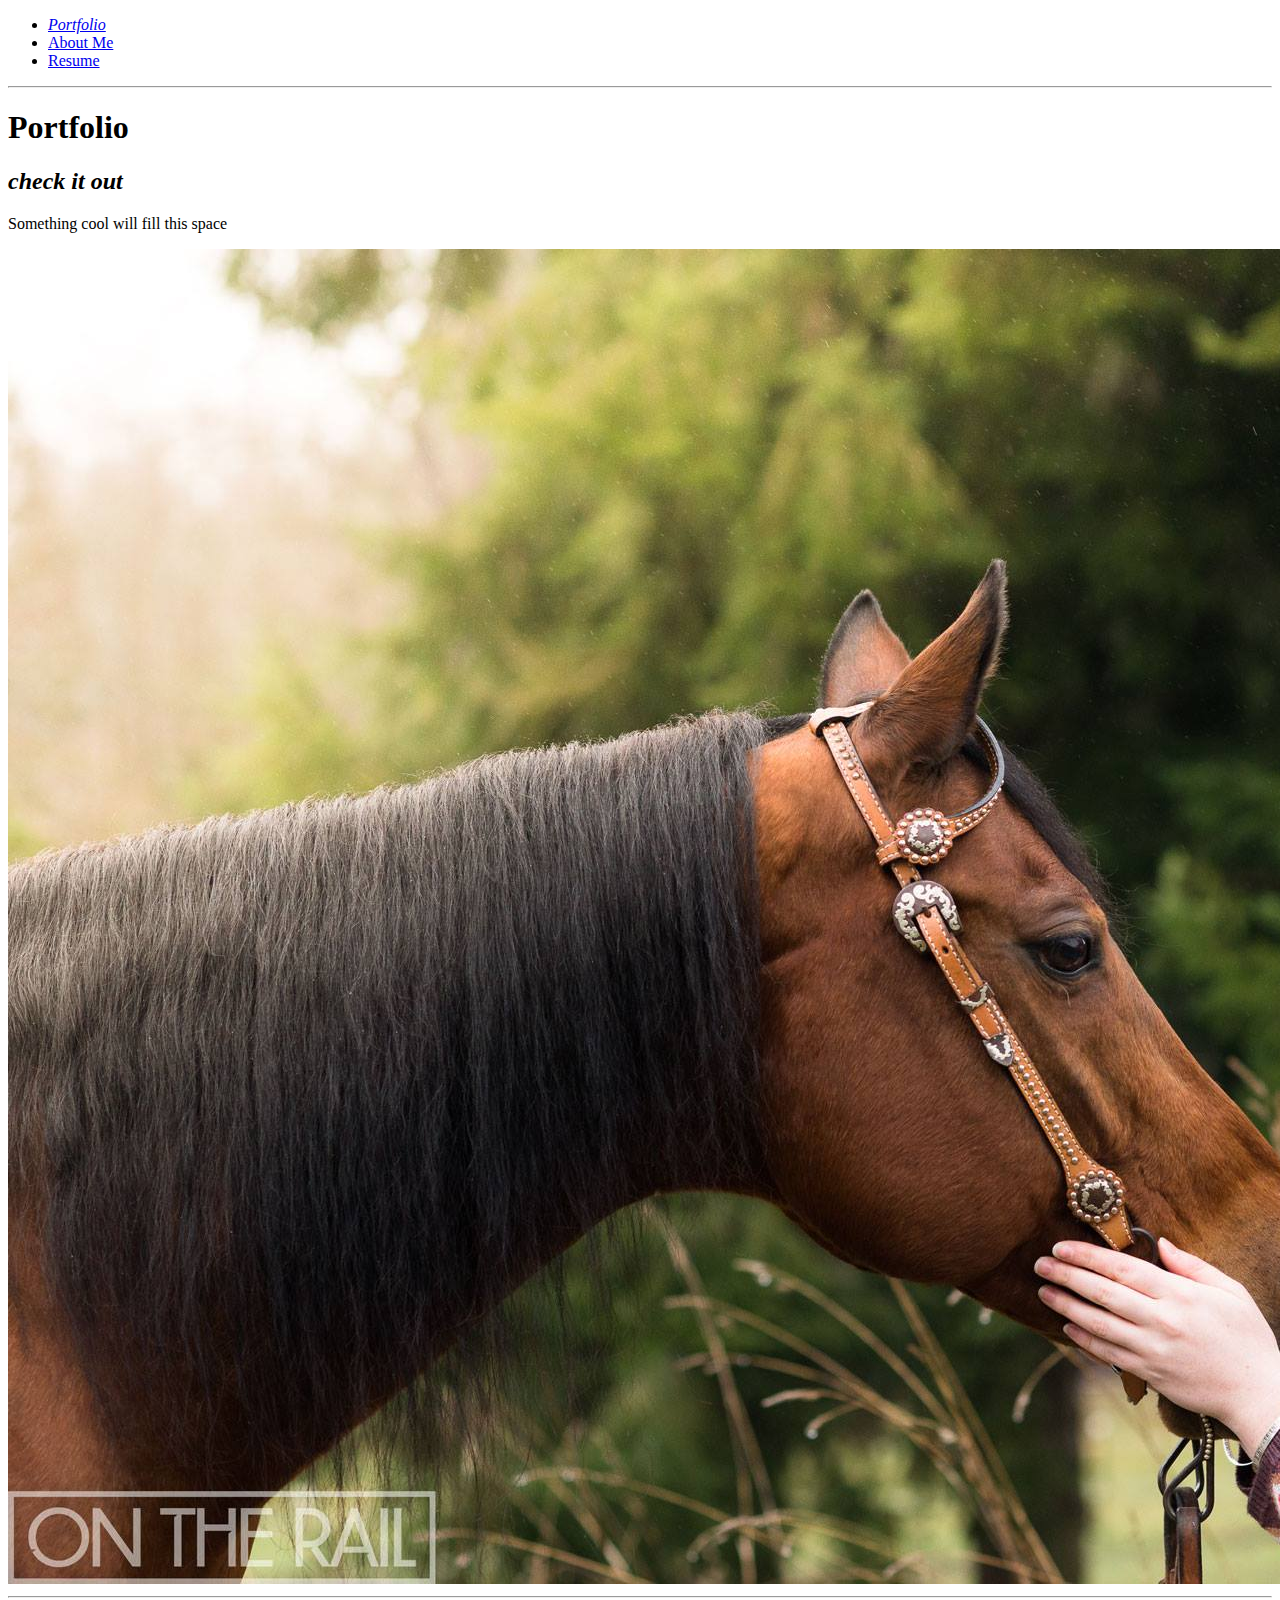
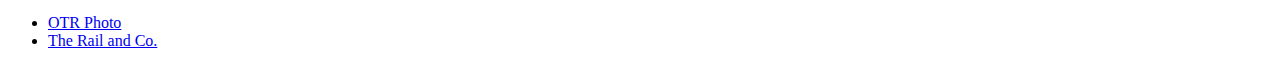
==== portfolio.html @ a63a5665 "Initial commit" ====
<!DOCTYPE html>
<html>
<head>
  <title>About Tina Clarke</title>
<link rel="stylesheet" type="text/html" href="css/style.css"
</head>
</head>
<body>
    <nav>
      <ul>
          <li><em><a href="portfolio.html">Portfolio</a></em></li>
          <li><a href="index.html">About Me</a></li>
          <li><a href="resume.html">Resume</a></li>
      </ul>
    </nav>
    <hr>
    <h1>Portfolio</h1>
    <h2><em>check it out</em></h2>
  <p>Something cool will fill this space</p>
  <img src="Erin.jpg">
  <hr>
  <footer>
      <ul>
          <li><a href="http://www.ontheraildesign.com">OTR Photo</a></li>
          <li><a href="http://railandco.com">The Rail and Co.</a></li>
      </ul>
  </footer>
</body>
---- css/style.css ----
body {
  background: white;
  font-family: futura;
}
img {
  width: 50px;
  /*border: 1px solid black;*/
}
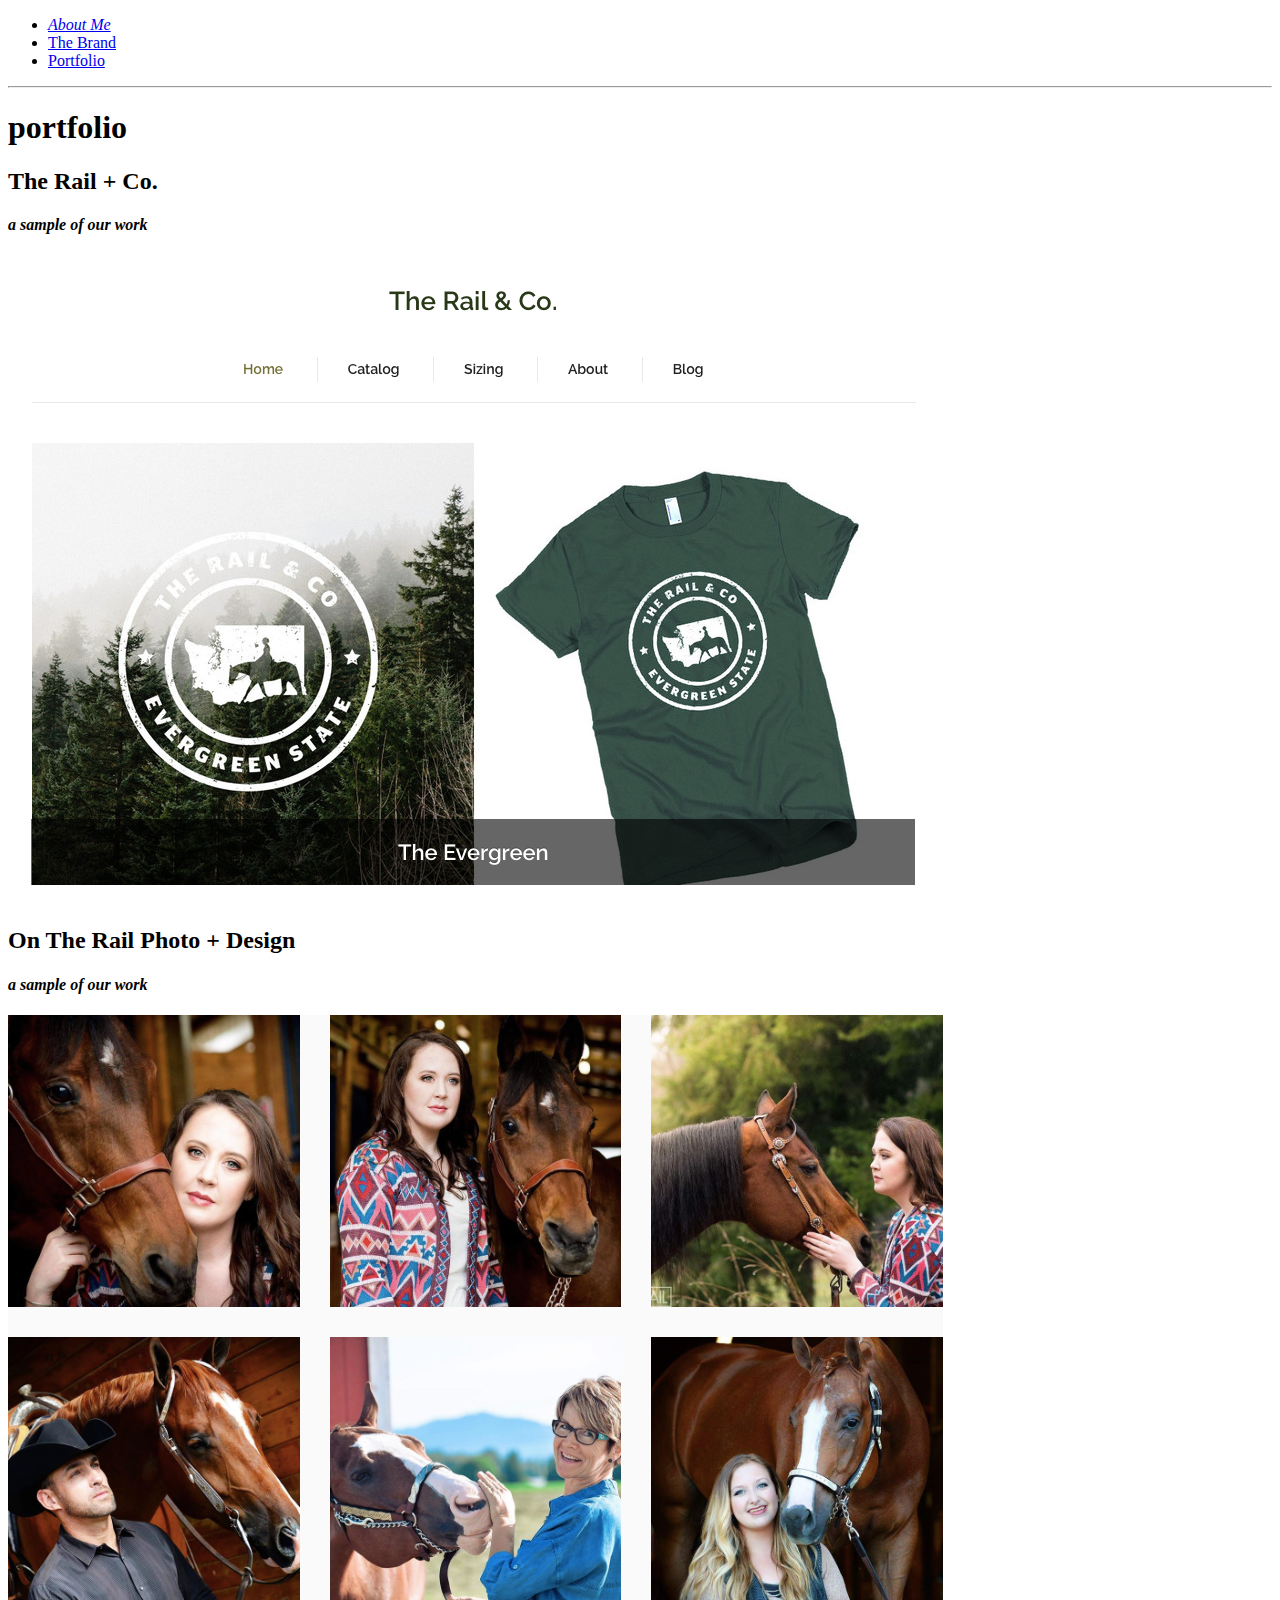
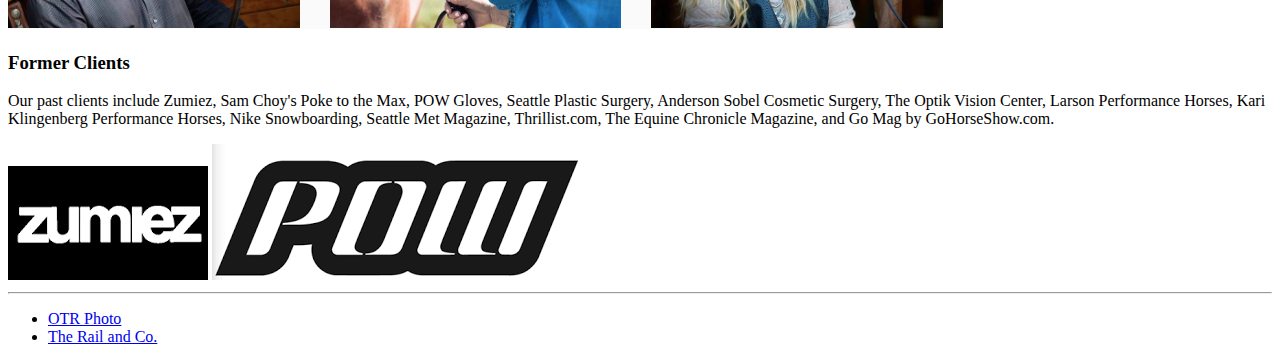
==== commit 838f8ab8: "second commit" ====
--- a/portfolio.html
+++ b/portfolio.html
@@ -8,16 +8,24 @@
 <body>
     <nav>
       <ul>
-          <li><em><a href="portfolio.html">Portfolio</a></em></li>
-          <li><a href="index.html">About Me</a></li>
-          <li><a href="resume.html">Resume</a></li>
+          <li><em><a href="index.html">About Me</a></em></li>
+          <li><a href="thebrand.html">The Brand</a></li>
+          <li><a href="portfolio.html">Portfolio</a></li>
       </ul>
     </nav>
     <hr>
-    <h1>Portfolio</h1>
-    <h2><em>check it out</em></h2>
-  <p>Something cool will fill this space</p>
-  <img src="Erin.jpg">
+    <h1>portfolio</h1>
+    <h2>The Rail + Co.</h2>
+    <h4><em>a sample of our work</em></h4>
+    <img src="theev.png">
+    <h2>On The Rail Photo + Design</h2>
+    <h4><em>a sample of our work</em></h4>
+    <img src="combine.png">
+    <!--totally cheating with this image. Need to learn how to do this without instagram screenshot! -->
+  <h3>Former Clients</h3>
+  <p>Our past clients include Zumiez, Sam Choy's Poke to the Max, POW Gloves, Seattle Plastic Surgery, Anderson Sobel Cosmetic Surgery, The Optik Vision Center, Larson Performance Horses, Kari Klingenberg Performance Horses, Nike Snowboarding, Seattle Met Magazine, Thrillist.com, The Equine Chronicle Magazine, and Go Mag by GoHorseShow.com.</p>
+  <img src="Unknown-1.png">
+  <img src="Unknown.png">
   <hr>
   <footer>
       <ul>
@@ -26,3 +34,9 @@
       </ul>
   </footer>
 </body>
+
+<!-- <figure>
+  <img src="Erin.jpg">
+  </br>
+  <figcaption>Photo taken in Alrington, WA - Winter 2016</figcaption>
+  </figure> -->
--- a/css/style.css
+++ b/css/style.css
@@ -1,8 +1,50 @@
 body {
-  background: white;
-  font-family: futura;
+  background-color: white;
+  text-align: center;
 }
-img {
-  width: 50px;
-  /*border: 1px solid black;*/
+h1 {
+  background-color: #acd0b4;
+  padding:20px;
+  color: white;
+  font-family: Arial;
+  letter-spacing: .2em;
 }
+h2 {
+  color: black;
+  font-family: Arial;
+  font-style: italic;
+}
+h3{
+  color: black;
+  font-family: Arial;
+}
+li {
+  list-style-type: circle;
+}
+nav {
+  font-weight: bold;
+  font-family: Arial;
+  margin-bottom: 10px;
+  width: 100%;
+  display: inline;
+  text-align: center;
+}
+a:link {
+    color: #acd0b4;
+}
+
+a:visited {
+    color: #acd0b4;
+}
+
+a:hover {
+    color: #317873;
+}
+
+a:active {
+    color: #acd0b4;
+}
+img.pic {
+    width: 5%;
+}
+
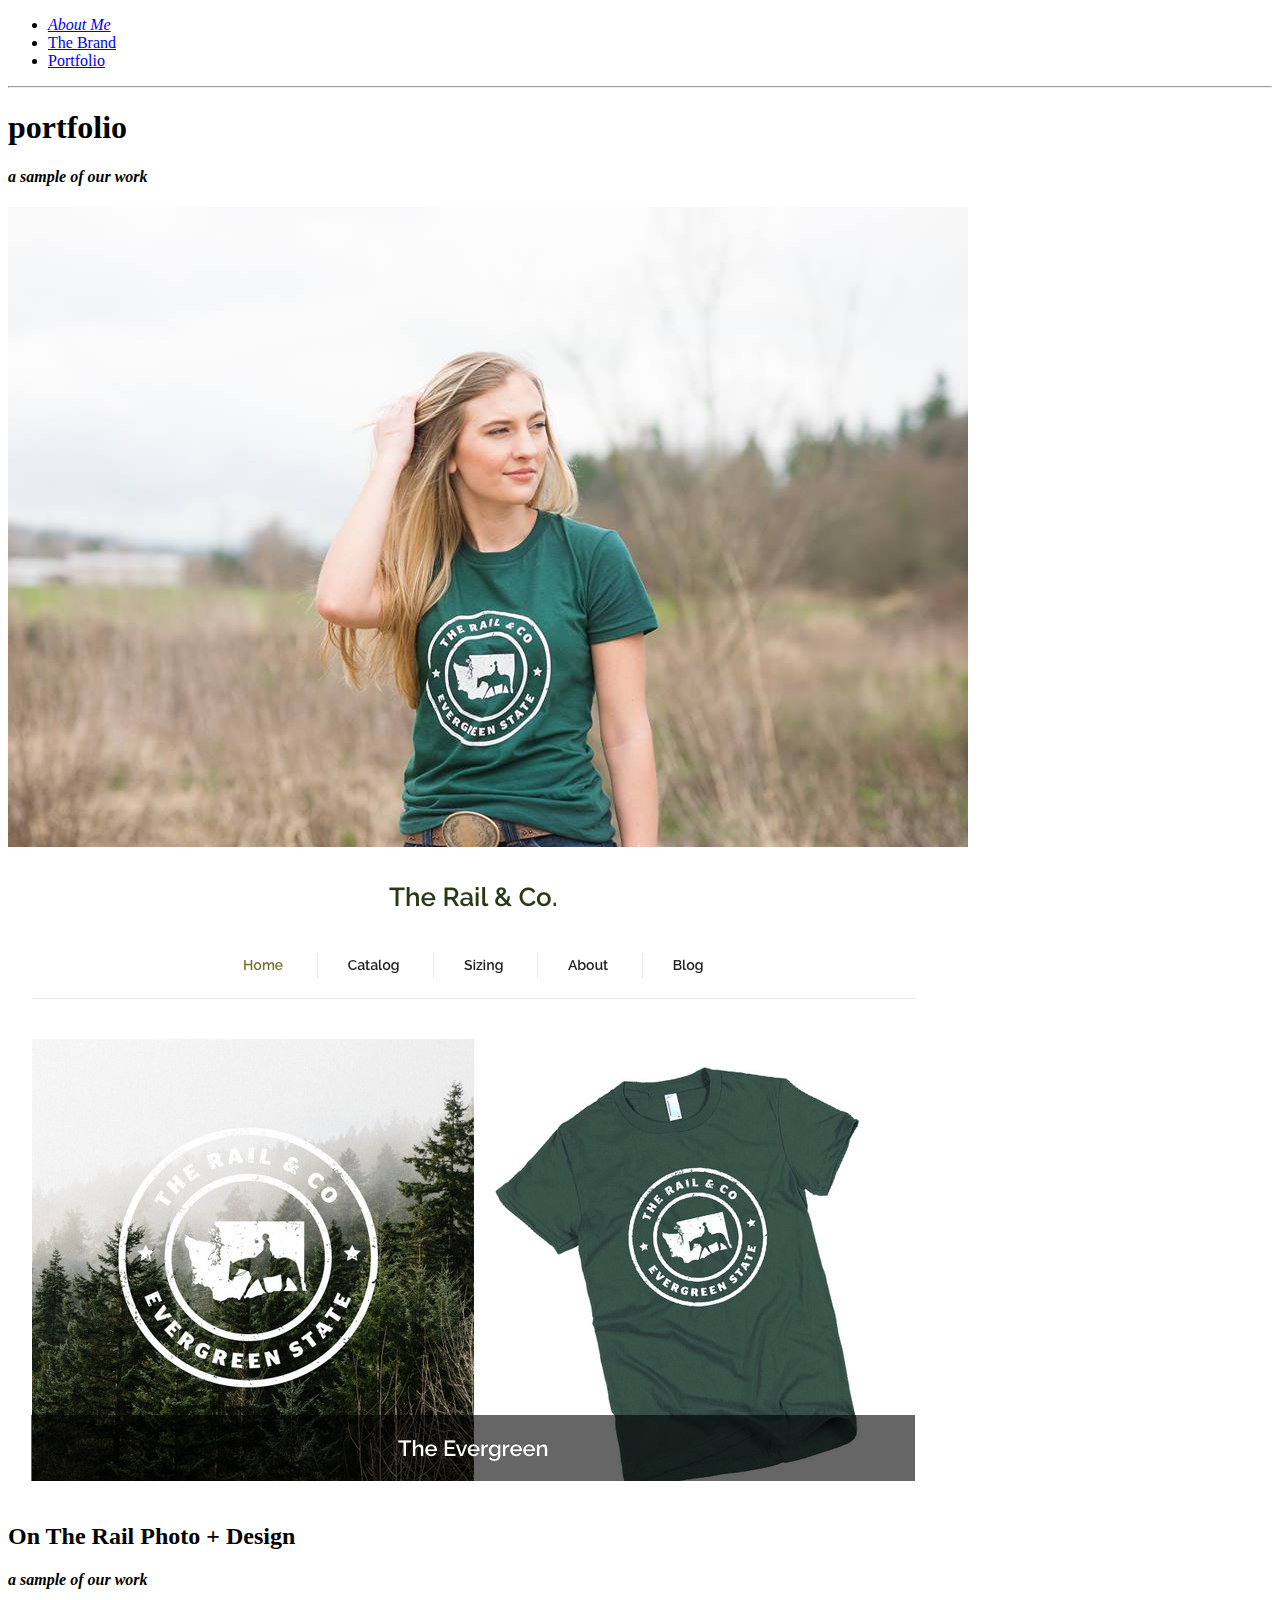
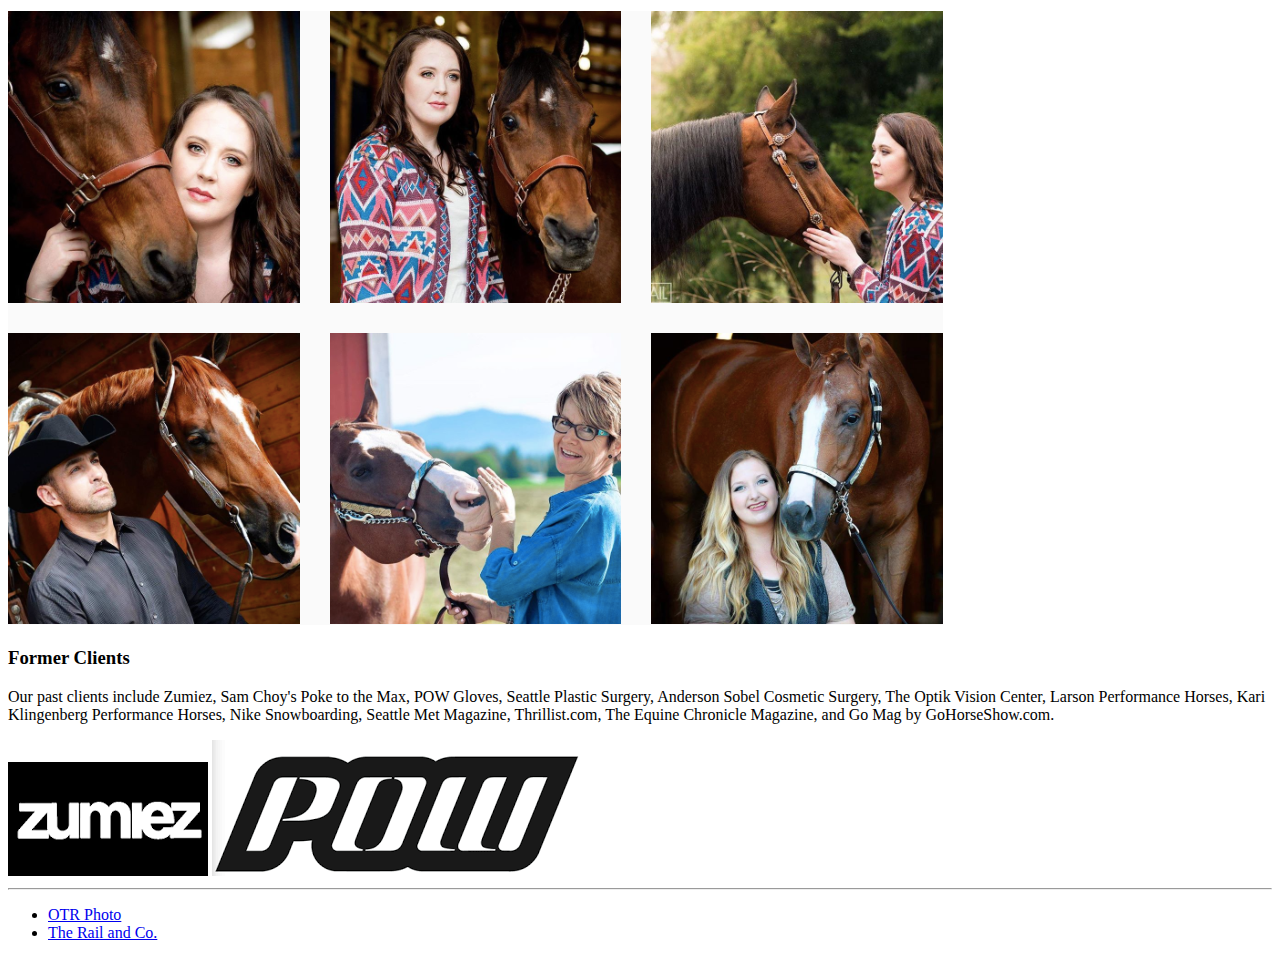
==== commit e009b44a: "third commit" ====
--- a/portfolio.html
+++ b/portfolio.html
@@ -15,17 +15,21 @@
     </nav>
     <hr>
     <h1>portfolio</h1>
-    <h2>The Rail + Co.</h2>
     <h4><em>a sample of our work</em></h4>
-    <img src="theev.png">
+    <div class="portfoliomain">
+    <img src="css/railandco.jpg" alt="Girl wearing The Standard T-shirt">
+    </div>
+    <img src="theev.png" alt="The Standard T-shirt promo">
     <h2>On The Rail Photo + Design</h2>
     <h4><em>a sample of our work</em></h4>
-    <img src="combine.png">
+    <img src="combine.png" alt="Equine portraits from On The Rail Photography">
     <!--totally cheating with this image. Need to learn how to do this without instagram screenshot! -->
   <h3>Former Clients</h3>
   <p>Our past clients include Zumiez, Sam Choy's Poke to the Max, POW Gloves, Seattle Plastic Surgery, Anderson Sobel Cosmetic Surgery, The Optik Vision Center, Larson Performance Horses, Kari Klingenberg Performance Horses, Nike Snowboarding, Seattle Met Magazine, Thrillist.com, The Equine Chronicle Magazine, and Go Mag by GoHorseShow.com.</p>
-  <img src="Unknown-1.png">
-  <img src="Unknown.png">
+  <div class="footerlogo">
+    <img src="Unknown-1.png" alt="zumies logo">
+    <img src="Unknown.png" alt="POW logo">
+  </div>
   <hr>
   <footer>
       <ul>
--- a/css/style.css
+++ b/css/style.css
@@ -1,6 +1,9 @@
 body {
   background-color: white;
   text-align: center;
+}
+p {
+  padding: 0px 40px;
 }
 h1 {
   background-color: #acd0b4;
@@ -8,6 +11,7 @@
   color: white;
   font-family: Arial;
   letter-spacing: .2em;
+  text-align: center;
 }
 h2 {
   color: black;
@@ -15,11 +19,30 @@
   font-style: italic;
 }
 h3{
+  color: white;
+  background: #d7828c;
+  font-family: Arial;
+  font-style: none;
+  letter-spacing: .1em;
+}
+h4 {
   color: black;
   font-family: Arial;
+  font-style: bold;
+  letter-spacing: .1em;
+  padding: 10px;
+
 }
 li {
-  list-style-type: circle;
+  color: black;
+  display: inline;
+  font-family: Arial;
+  list-style-type: none;
+  padding: 10px;
+}
+ul {
+  text-align: center;
+  padding: 0px;
 }
 nav {
   font-weight: bold;
@@ -30,11 +53,11 @@
   text-align: center;
 }
 a:link {
-    color: #acd0b4;
+    color: #d7828c;
 }
 
 a:visited {
-    color: #acd0b4;
+    color: #d7828c;
 }
 
 a:hover {
@@ -47,4 +70,17 @@
 img.pic {
     width: 5%;
 }
-
+.homehead h1{
+  font-size: 50px;
+}
+.footerlogo img {
+  height: 20px;
+}
+.portfoliomain {
+  float: center;
+  height: 30%px;
+}
+.midheader h3
+{
+  background: #acd0b4;
+}
